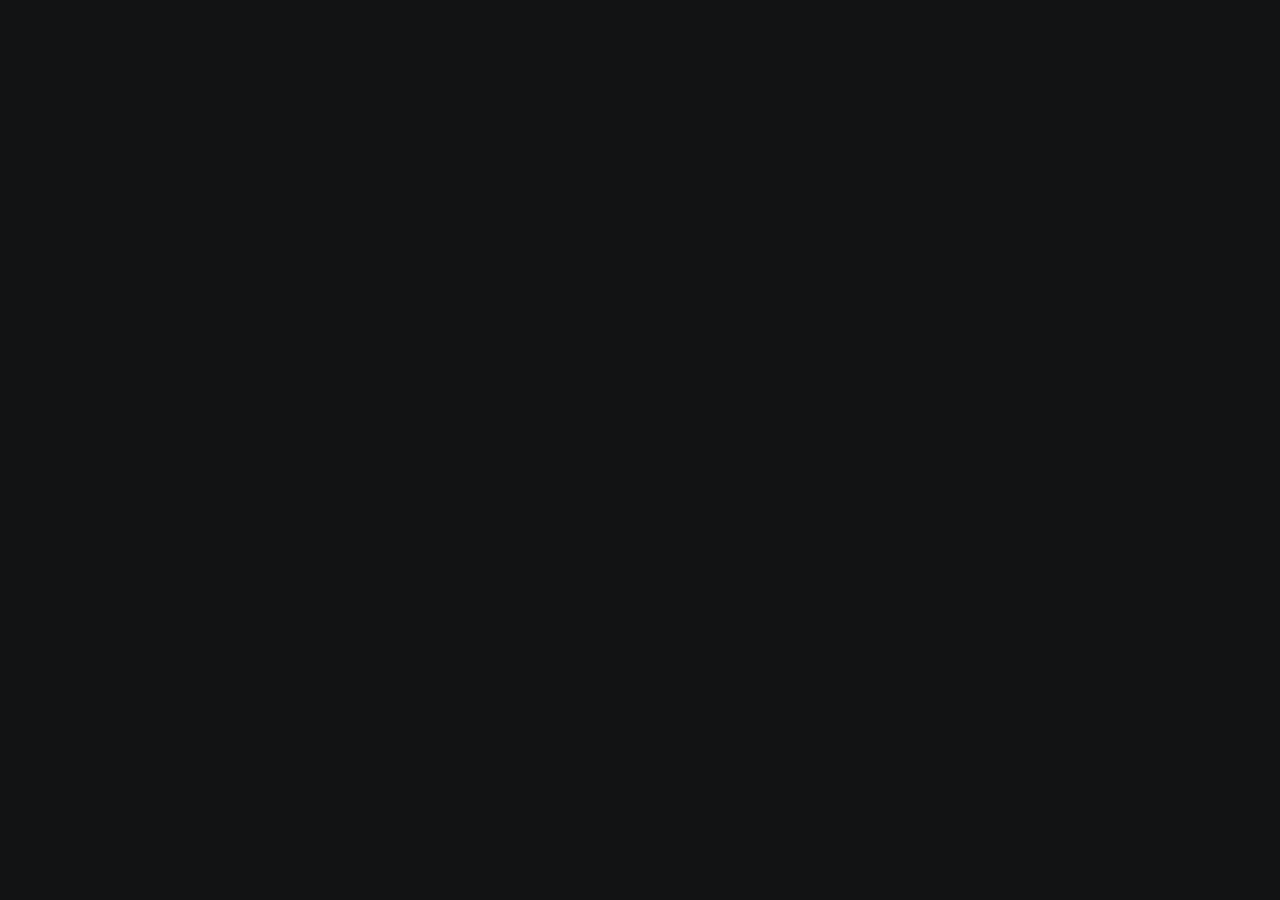
==== about.html @ 6a7b7df0 "Finished site" ====
<!DOCTYPE html>

<html lang="en">

<head>
    <meta charset="utf-8" />
    <meta name="viewport" content="width=device-width, initial-scale=1">
    <title>jtpeller - About me</title>

    <!-- CSS & Bootstrap -->
    <link href="https://cdn.jsdelivr.net/npm/bootstrap@5.2.1/dist/css/bootstrap.min.css" rel="stylesheet" integrity="sha384-iYQeCzEYFbKjA/T2uDLTpkwGzCiq6soy8tYaI1GyVh/UjpbCx/TYkiZhlZB6+fzT"
        crossorigin="anonymous">
    <link rel='stylesheet' href='styles.css'>
    <link rel='stylesheet' href='site-styles.css'>

    <!-- scripts -->
    <script src='https://d3js.org/d3.v5.min.js'></script>
    <script src="scripts/common.js"></script>
    <script src="scripts/about.js"></script>
</head>

<body>
    <div id="header"></div>
    <div id="content"></div>
    <div id="footer"></div>

    <script src="https://cdn.jsdelivr.net/npm/bootstrap@5.2.1/dist/js/bootstrap.bundle.min.js"
        integrity="sha384-u1OknCvxWvY5kfmNBILK2hRnQC3Pr17a+RTT6rIHI7NnikvbZlHgTPOOmMi466C8" crossorigin="anonymous"></script>
</body>

</html>
---- styles.css ----
/* ELEMENTS */
body {
    font-family:  "Lucida Console", monospace;
    display: flex;
    flex-direction: column;
	background-color: rgb(18, 19, 20) !important;
	color: rgb(235, 235, 235) !important;
}

li > a,
h4 > a {
    color: white;
    text-decoration: none;
}

hr {
    border: 1px solid white;
}

/* CLASSES */
.banner {
    opacity: 0;

    animation: fadeIn 1s ease-in-out 1;
    animation-delay: 250ms;
    animation-fill-mode: forwards;
}

.dark-item {
    background-color: rgb(18, 19, 20) !important;
    color: white;
}

a.dark-item,
.navbar-brand,
.nav-link,
.my-link {
    transition: color 200ms ease-in-out;
}


a.dark-item:hover,
.navbar-brand:hover,
.nav-link:hover,
.my-link:hover {
    color: rgb(0, 102, 255) !important;
}

.grabber {
    padding: 2rem 0;
}

.fixed-nav {
    position: fixed;
    z-index: 1;
    top: 3rem;
    width: inherit;
}

.fixed-top {
    position: fixed;
    top: 0;
    right: 0;
    left:0;
    z-index: 1030;
    background-color:rgb(18, 19, 20);
}

.footer {
	background-color: rgb(18, 19, 20) !important;
    position: absolute;
    bottom: 0;
    width: 100%;
    height: 2.5rem;
}

.footer-anim {
    opacity: 0;
    animation: fadeIn 1s ease-in-out 1;
    animation-delay: 1.5s;
    animation-fill-mode: forwards;
}

.link-card {
    height: 3rem;
    width: fit-content;
    margin: auto;
}

.link-list {
    margin: auto;
    list-style: none;
    padding: 0;
    opacity: 0;
    
    animation: fadeIn 1s steps(240) 1;
    animation-delay: 1s;
    animation-fill-mode: forwards;
}

.link-list > li,
.nav-item,
.navbar-nav > .navbar-brand {
    display: inline-block;
    padding: 0 0.5rem;
    min-width: 12rem;
    text-align: center;
}

.link-list li, .nav-item {
    border-right: 1px solid white;
}

.link-list li:first-child, .navbar-nav .nav-item:first-of-type { 
    border-left: 1px solid white;
}

.logo-link {
    width: 30px;
}

.nav-link {
    padding: 0;
}

.nav-item {
    height: fit-content;
    margin: auto;
}

.my-h4 {
    width: 100%;
	padding-top: 1rem;
    padding-bottom: 0.25rem;
    border-bottom: 1.5px solid grey;
}

.subtitle {
    position: absolute;
    text-align: center;
    margin: auto;
    top: 25%;
    left: 20%;
    opacity: 0;

    color: rgb(204, 204, 0);

    transform: rotate(30deg);
    
    animation: fadeIn2 1s ease-in-out 1, flashy 1.2s ease-in-out infinite;
    animation-delay: 500ms;
    animation-fill-mode: forwards;
}

.title {
    font-size: 2rem;
    margin: 5rem 0 2rem 0;
}

.title-card {
    font-size: 10rem;
    padding: 12vw;
    padding-bottom: 10px;
}

.title-box .title-card::after {
    content: "";
    width: 6rem;
    height: 9rem;
    background: rgb(235, 235, 235);
    display: inline-block;
    margin: auto;
    margin-left: 10px;

    animation: cursor-blink 2s ease-in infinite;
    animation-delay: 1s;
}

/* IDs */
#content {
    margin: auto;
}

/* KEYFRAMES */
@keyframes fadeIn {
    0% {
        transform: translateY(20px);
        opacity: 0;
    }
    100% {
        transform: translateY(0);
        opacity: 1;
    }
}

@keyframes cursor-blink {
    0% {
        opacity: 1;
    }
    50% {
        opacity: 0;
    }
    100% {
        opacity: 1;
    }
}

@keyframes flashy {
    0% {
        transform: rotate(-30deg) scale(1);
    }
    50% {
        transform: rotate(-30deg) scale(1.2);
    }
    100% {
        transform: rotate(-30deg) scale(1);
    }
}

@keyframes fadeIn2 {
    0% {
        transform: rotate(-30deg) translateY(20px);
        opacity: 0;
    }
    100% {
        transform: rotate(-30deg) translateY(0);
        opacity: 1;
    }
}
---- site-styles.css ----
html {
    scroll-padding-top: 70px;   /* to account for the navbar */
}

.lang-logo {
    height: 25px;
    float: right;
    padding-left: 10px;
    padding-right: 10px;
}
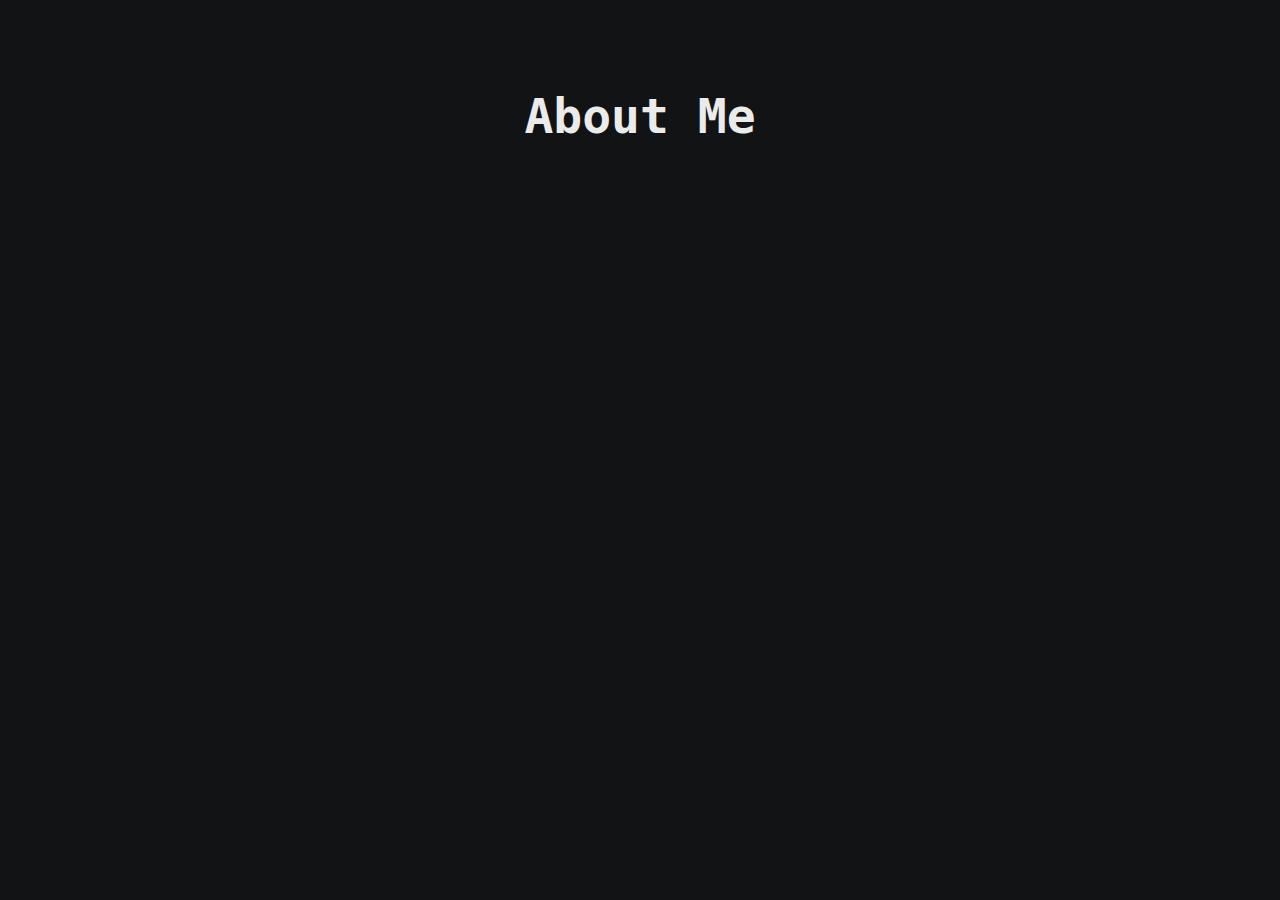
==== commit a71be2af: "Minor changes" ====
--- a/about.html
+++ b/about.html
@@ -1,6 +1,6 @@
 <!DOCTYPE html>
 
-<html lang="en">
+<html lang="en-us">
 
 <head>
     <meta charset="utf-8" />
@@ -8,24 +8,24 @@
     <title>jtpeller - About me</title>
 
     <!-- CSS & Bootstrap -->
-    <link href="https://cdn.jsdelivr.net/npm/bootstrap@5.2.1/dist/css/bootstrap.min.css" rel="stylesheet" integrity="sha384-iYQeCzEYFbKjA/T2uDLTpkwGzCiq6soy8tYaI1GyVh/UjpbCx/TYkiZhlZB6+fzT"
-        crossorigin="anonymous">
-    <link rel='stylesheet' href='styles.css'>
-    <link rel='stylesheet' href='site-styles.css'>
+    <link href="https://cdn.jsdelivr.net/npm/bootstrap@5.3.2/dist/css/bootstrap.min.css" rel="stylesheet" integrity="sha384-T3c6CoIi6uLrA9TneNEoa7RxnatzjcDSCmG1MXxSR1GAsXEV/Dwwykc2MPK8M2HN" crossorigin="anonymous">
+    <link rel='stylesheet' href='styles/content.css'>
+    <link rel='stylesheet' href='styles/common.css'>
 
     <!-- scripts -->
-    <script src='https://d3js.org/d3.v5.min.js'></script>
+    <script src='https://d3js.org/d3.v7.min.js'></script>
     <script src="scripts/common.js"></script>
     <script src="scripts/about.js"></script>
+    <script src="https://cdn.jsdelivr.net/npm/bootstrap@5.3.2/dist/js/bootstrap.bundle.min.js" integrity="sha384-C6RzsynM9kWDrMNeT87bh95OGNyZPhcTNXj1NW7RuBCsyN/o0jlpcV8Qyq46cDfL" crossorigin="anonymous"></script>
 </head>
 
 <body>
-    <div id="header"></div>
-    <div id="content"></div>
-    <div id="footer"></div>
-
-    <script src="https://cdn.jsdelivr.net/npm/bootstrap@5.2.1/dist/js/bootstrap.bundle.min.js"
-        integrity="sha384-u1OknCvxWvY5kfmNBILK2hRnQC3Pr17a+RTT6rIHI7NnikvbZlHgTPOOmMi466C8" crossorigin="anonymous"></script>
+    <div class="container">
+        <div id="header"></div>
+        <div id="main">
+            <h1 class="text-center title">About Me</h1>
+        </div>
+    </div>
 </body>
 
 </html>
--- a/styles/content.css
+++ b/styles/content.css
@@ -0,0 +1,174 @@
+/* ELEMENTS */
+html {
+    scroll-padding-top: 70px;   /* to account for the navbar */
+}
+
+img {
+    max-inline-size: 100%;
+    block-size: auto;
+}
+
+/* CLASSES */
+.card {
+    background-color: var(--bg-color);
+    color: white;
+    margin: 10px 0px;
+    padding: 10px;
+    box-shadow: 0px 0px 8px grey;
+}
+
+.card-link {
+    text-decoration: underline;
+}
+
+.carousel .carousel-item img {
+    max-height: 420px;
+    object-fit: contain;
+    aspect-ratio: 1.8;
+}
+
+.container {
+    transition: ease all 0.5s;
+}
+
+.grabber {
+    padding: 1rem 0;
+}
+
+.fixed-top {
+    position: fixed;
+    top: 0;
+    right: 0;
+    left:0;
+    z-index: 1030;
+    background-color: rgb(10, 10, 10);
+}
+
+.lang-logo {
+    height: 40px;
+    padding-left: 10px;
+    padding-right: 10px;
+}
+
+.nav-item,
+.navbar-nav > .navbar-brand {
+    display: inline-block;
+    padding: 0 0.5rem;
+    min-width: 12rem;
+    text-align: center;
+}
+
+.section-header {
+    width: 100%;
+	padding-top: 1rem;
+    padding-bottom: 0.25rem;
+    border-bottom: 1.5px solid grey;
+
+    transition: ease all 0.5s;
+}
+
+.text-shadow {
+    text-shadow: -2px -2px 0 #000000,
+        2px -2px 0 #000000,
+        -2px 2px 0 #000000,
+        2px 2px 0 #000000,
+        -2px 0 0 #000000,
+        2px 0 0 #000000,
+        0 2px 0 #000000,
+        0 -2px 0 #000000;
+}
+
+.title {
+    margin: 5rem 0 2rem 0;
+    transition: ease all 0.5s;
+}
+
+.webpage-button {
+    background-color: black;
+    color: white;
+    padding: 12px;
+    margin: 2px 12px 2px 0px;
+}
+
+/**** SVG CHARTS ****/
+svg {
+    margin: auto;
+}
+
+.axis-label {
+    fill: white;
+}
+
+.bar {
+    fill: var(--accent-color);
+}
+
+.bar-blank {
+    fill: white;
+}
+
+.tick {
+    font-family:  "Lucida Console", monospace;
+    font-size: 16px;
+}
+
+/** QUERIES **/
+/* Desktop */
+@media only screen and (min-width: 1025px) {
+    .title {
+        font-size: 48px;
+    }
+
+    .section-header {
+        font-size: 32px;
+    }
+    
+    .axis-label, .tick {
+        font-size: 20px;
+    }
+}
+
+/* Laptop, Small Screens */
+@media only screen and (min-width: 769px) and (max-width: 1024px) {
+    .title {
+        font-size: 48px;
+    }
+
+    .section-header {
+        font-size: 28px;
+    }
+    
+    .axis-label, .tick {
+        font-size: 20px;
+    }
+}
+
+/* Tablet */
+@media only screen and (min-width: 481px) and (max-width: 768px) {
+    .title {
+        font-size: 40px;
+    }
+
+    .section-header {
+        font-size: 28px;
+    }
+    
+    .axis-label, .tick {
+        font-size: 20px;
+    }
+}
+
+/* Mobile */
+@media only screen and (max-width: 480px) {
+    .title {
+        font-size: 32px;
+    }
+    
+    .section-header {
+        font-size: 22px;
+    }
+    
+    .axis-label, .tick {
+        font-size: 24px;
+    }
+}--- a/styles/common.css
+++ b/styles/common.css
@@ -0,0 +1,38 @@
+:root {
+    --accent-color: rgb(0, 183, 255);
+    --bg-color: rgb(18, 19, 20);
+}
+
+a {
+    color: white;
+    text-decoration: none;
+}
+
+body {
+    font-family: "Lucida Console", monospace;
+    display: flex;
+    flex-direction: column;
+    background-color: var(--bg-color) !important;
+    color: rgb(235, 235, 235) !important;
+}
+
+.link {
+    transition: color 200ms ease-in-out !important;
+}
+
+.link:hover {
+    color: var(--accent-color) !important;
+}
+
+.logo-link {
+    width: 30px;
+}
+
+.no-border {
+    border: none !important;
+}
+
+.text-center {
+    text-align: center !important;
+}
+
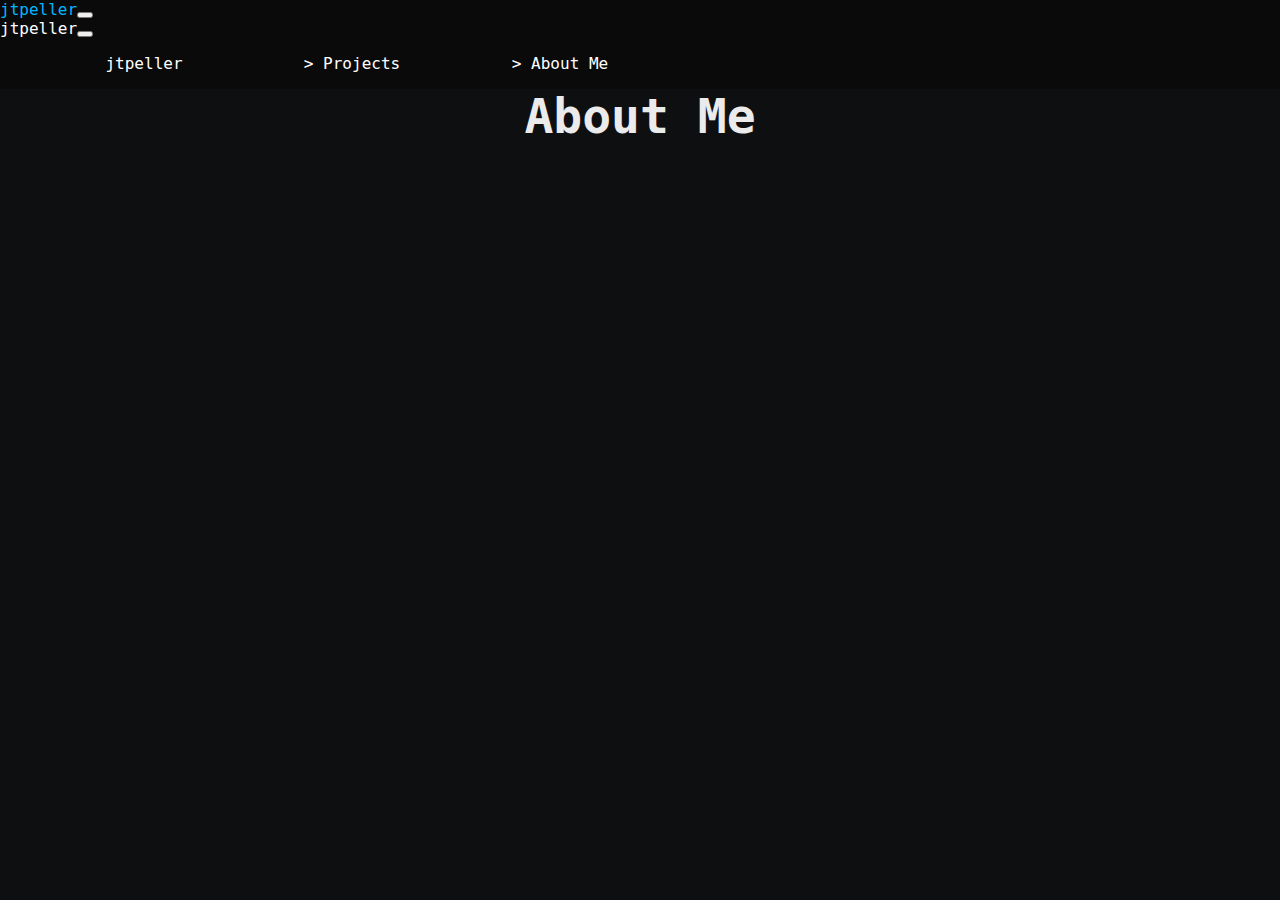
==== commit 53e3ebc2: "Update link" ====
--- a/about.html
+++ b/about.html
@@ -5,7 +5,7 @@
 <head>
     <meta charset="utf-8" />
     <meta name="viewport" content="width=device-width, initial-scale=1">
-    <title>jtpeller - About me</title>
+    <title>About | jtpeller</title>
 
     <!-- CSS & Bootstrap -->
     <link href="https://cdn.jsdelivr.net/npm/bootstrap@5.3.2/dist/css/bootstrap.min.css" rel="stylesheet" integrity="sha384-T3c6CoIi6uLrA9TneNEoa7RxnatzjcDSCmG1MXxSR1GAsXEV/Dwwykc2MPK8M2HN" crossorigin="anonymous">
--- a/styles/content.css
+++ b/styles/content.css
@@ -9,6 +9,10 @@
 }
 
 /* CLASSES */
+.bg-nav-dark {
+    background-color: rgb(10, 10, 10);
+}
+
 .card {
     background-color: var(--bg-color);
     color: white;
@@ -33,6 +37,7 @@
 
 .grabber {
     padding: 1rem 0;
+    font-style: italic;
 }
 
 .fixed-top {
@@ -41,7 +46,6 @@
     right: 0;
     left:0;
     z-index: 1030;
-    background-color: rgb(10, 10, 10);
 }
 
 .lang-logo {
@@ -84,7 +88,6 @@
 }
 
 .webpage-button {
-    background-color: black;
     color: white;
     padding: 12px;
     margin: 2px 12px 2px 0px;
@@ -95,8 +98,11 @@
     margin: auto;
 }
 
-.axis-label {
+.y-axis-label {
     fill: white;
+    text-anchor: middle;
+    transform: rotate(-90deg);
+    font-size: 25px;
 }
 
 .bar {
@@ -105,6 +111,12 @@
 
 .bar-blank {
     fill: white;
+}
+
+.bar-label {
+    fill: white;
+    text-anchor: middle;
+    font-size: 25px;
 }
 
 .tick {
--- a/styles/common.css
+++ b/styles/common.css
@@ -1,11 +1,6 @@
 :root {
     --accent-color: rgb(0, 183, 255);
-    --bg-color: rgb(18, 19, 20);
-}
-
-a {
-    color: white;
-    text-decoration: none;
+    --bg-color: rgb(14, 15, 16);
 }
 
 body {
@@ -17,6 +12,8 @@
 }
 
 .link {
+    color: white;
+    text-decoration: none;
     transition: color 200ms ease-in-out !important;
 }
 
@@ -28,6 +25,11 @@
     width: 30px;
 }
 
+.btn-logo {
+    width: 20px;
+    margin: 0px 0px 5px 15px;
+}
+
 .no-border {
     border: none !important;
 }
@@ -35,4 +37,3 @@
 .text-center {
     text-align: center !important;
 }
-
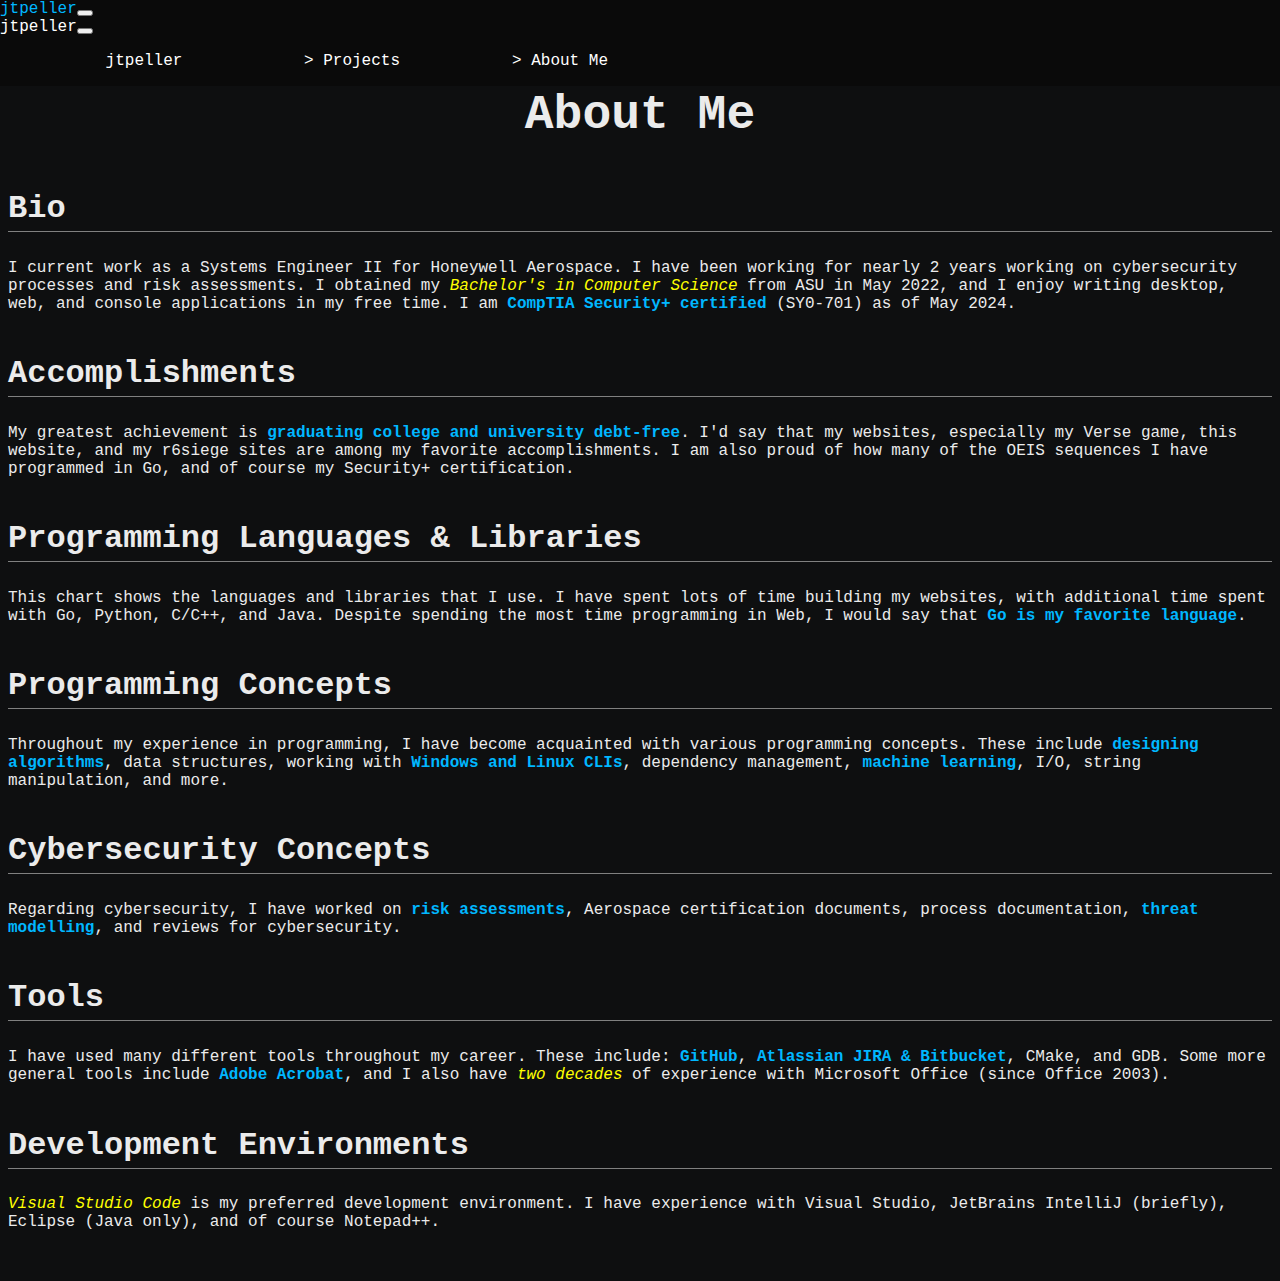
==== commit 0b202a46: "Major site changes" ====
--- a/about.html
+++ b/about.html
@@ -8,7 +8,8 @@
     <title>About | jtpeller</title>
 
     <!-- CSS & Bootstrap -->
-    <link href="https://cdn.jsdelivr.net/npm/bootstrap@5.3.2/dist/css/bootstrap.min.css" rel="stylesheet" integrity="sha384-T3c6CoIi6uLrA9TneNEoa7RxnatzjcDSCmG1MXxSR1GAsXEV/Dwwykc2MPK8M2HN" crossorigin="anonymous">
+    <link href="https://cdn.jsdelivr.net/npm/bootstrap@5.3.2/dist/css/bootstrap.min.css" rel="stylesheet"
+        integrity="sha384-T3c6CoIi6uLrA9TneNEoa7RxnatzjcDSCmG1MXxSR1GAsXEV/Dwwykc2MPK8M2HN" crossorigin="anonymous">
     <link rel='stylesheet' href='styles/content.css'>
     <link rel='stylesheet' href='styles/common.css'>
 
@@ -16,14 +17,81 @@
     <script src='https://d3js.org/d3.v7.min.js'></script>
     <script src="scripts/common.js"></script>
     <script src="scripts/about.js"></script>
-    <script src="https://cdn.jsdelivr.net/npm/bootstrap@5.3.2/dist/js/bootstrap.bundle.min.js" integrity="sha384-C6RzsynM9kWDrMNeT87bh95OGNyZPhcTNXj1NW7RuBCsyN/o0jlpcV8Qyq46cDfL" crossorigin="anonymous"></script>
+    <script src="https://cdn.jsdelivr.net/npm/bootstrap@5.3.2/dist/js/bootstrap.bundle.min.js"
+        integrity="sha384-C6RzsynM9kWDrMNeT87bh95OGNyZPhcTNXj1NW7RuBCsyN/o0jlpcV8Qyq46cDfL"
+        crossorigin="anonymous"></script>
 </head>
 
 <body>
     <div class="container">
         <div id="header"></div>
-        <div id="main">
+        <div id="main" class="container-lg pb-5">
             <h1 class="text-center title">About Me</h1>
+            <div id="section-0">
+                <h2 class="section-header">Bio</h2>
+                <p>
+                    I current work as a Systems Engineer II for Honeywell Aerospace. 
+                    I have been working for nearly 2 years working on cybersecurity 
+                    processes and risk assessments. I obtained my <i>Bachelor's in 
+                    Computer Science</i> from ASU in May 2022, and I enjoy writing desktop,
+                    web, and console applications in my free time. I am <b>CompTIA Security+
+                    certified</b> (SY0-701) as of May 2024.
+                </p>
+            </div>
+            <div id="section-1">
+                <h2 class="section-header">Accomplishments</h2>
+                <p>
+                    My greatest achievement is <b>graduating college and university 
+                    debt-free</b>. I'd say that my websites, especially my Verse game, 
+                    this website, and my r6siege sites are among my favorite accomplishments.
+                    I am also proud of how many of the OEIS sequences I have programmed 
+                    in Go, and of course my Security+ certification.
+                </p>
+            </div>
+            <div id="section-2">
+                <h2 class="section-header">Programming Languages & Libraries</h2>
+                <p>
+                    This chart shows the languages and libraries that I use. I have spent
+                    lots of time building my websites, with additional time spent with
+                    Go, Python, C/C++, and Java. Despite spending the most time programming
+                    in Web, I would say that <b>Go is my favorite language</b>.
+                </p>
+                <div class="chart" id="chart-div"></div>
+            </div>
+            <div id="section-3">
+                <h2 class="section-header">Programming Concepts</h2>
+                <p>
+                    Throughout my experience in programming, I have become acquainted with 
+                    various programming concepts. These include <b>designing algorithms</b>,
+                    data structures, working with <b>Windows and Linux CLIs</b>, dependency 
+                    management, <b>machine learning</b>, I/O, string manipulation, and more.
+                </p>
+            </div>
+            <div id="section-4">
+                <h2 class="section-header">Cybersecurity Concepts</h2>
+                <p>
+                    Regarding cybersecurity, I have worked on <b>risk assessments</b>, Aerospace
+                    certification documents, process documentation, <b>threat modelling</b>,
+                    and reviews for cybersecurity.
+                </p>
+            </div>
+            <div id="section-5">
+                <h2 class="section-header">Tools</h2>
+                <p>
+                    I have used many different tools throughout my career. These include:
+                    <b>GitHub</b>, <b>Atlassian JIRA & Bitbucket</b>, CMake, and GDB. Some
+                    more general tools include <b>Adobe Acrobat</b>, and I also have 
+                    <i>two decades</i> of experience with Microsoft Office (since Office 2003).
+                </p>
+            </div>
+            <div id="section-6">
+                <h2 class="section-header">Development Environments</h2>
+                <p>
+                    <i>Visual Studio Code</i> is my preferred development environment.
+                    I have experience with Visual Studio, JetBrains IntelliJ (briefly),
+                    Eclipse (Java only), and of course Notepad++.
+                </p>
+            </div>
         </div>
     </div>
 </body>
--- a/styles/content.css
+++ b/styles/content.css
@@ -1,4 +1,12 @@
 /* ELEMENTS */
+b {     /* used to highlight in about.html */
+    color: var(--accent-color);
+}
+
+i {     /* used to highlight in about.html */
+    color: var(--secondary-color);
+}
+
 html {
     scroll-padding-top: 70px;   /* to account for the navbar */
 }
@@ -33,6 +41,12 @@
 
 .container {
     transition: ease all 0.5s;
+}
+
+.chart {
+    max-width: 75%;
+    margin-left: auto;
+    margin-right: auto;
 }
 
 .grabber {
@@ -138,6 +152,10 @@
     .axis-label, .tick {
         font-size: 20px;
     }
+
+    .chart {
+        max-width: 50%;
+    }
 }
 
 /* Laptop, Small Screens */
@@ -153,6 +171,10 @@
     .axis-label, .tick {
         font-size: 20px;
     }
+
+    .chart {
+        max-width: 75%;
+    }
 }
 
 /* Tablet */
@@ -168,6 +190,10 @@
     .axis-label, .tick {
         font-size: 20px;
     }
+
+    .chart {
+        max-width: 75%;
+    }
 }
 
 /* Mobile */
@@ -183,4 +209,8 @@
     .axis-label, .tick {
         font-size: 24px;
     }
+
+    .chart {
+        max-width: 75%;
+    }
 }--- a/styles/common.css
+++ b/styles/common.css
@@ -1,5 +1,6 @@
 :root {
     --accent-color: rgb(0, 183, 255);
+    --secondary-color: rgb(255, 255, 0);
     --bg-color: rgb(14, 15, 16);
 }
 
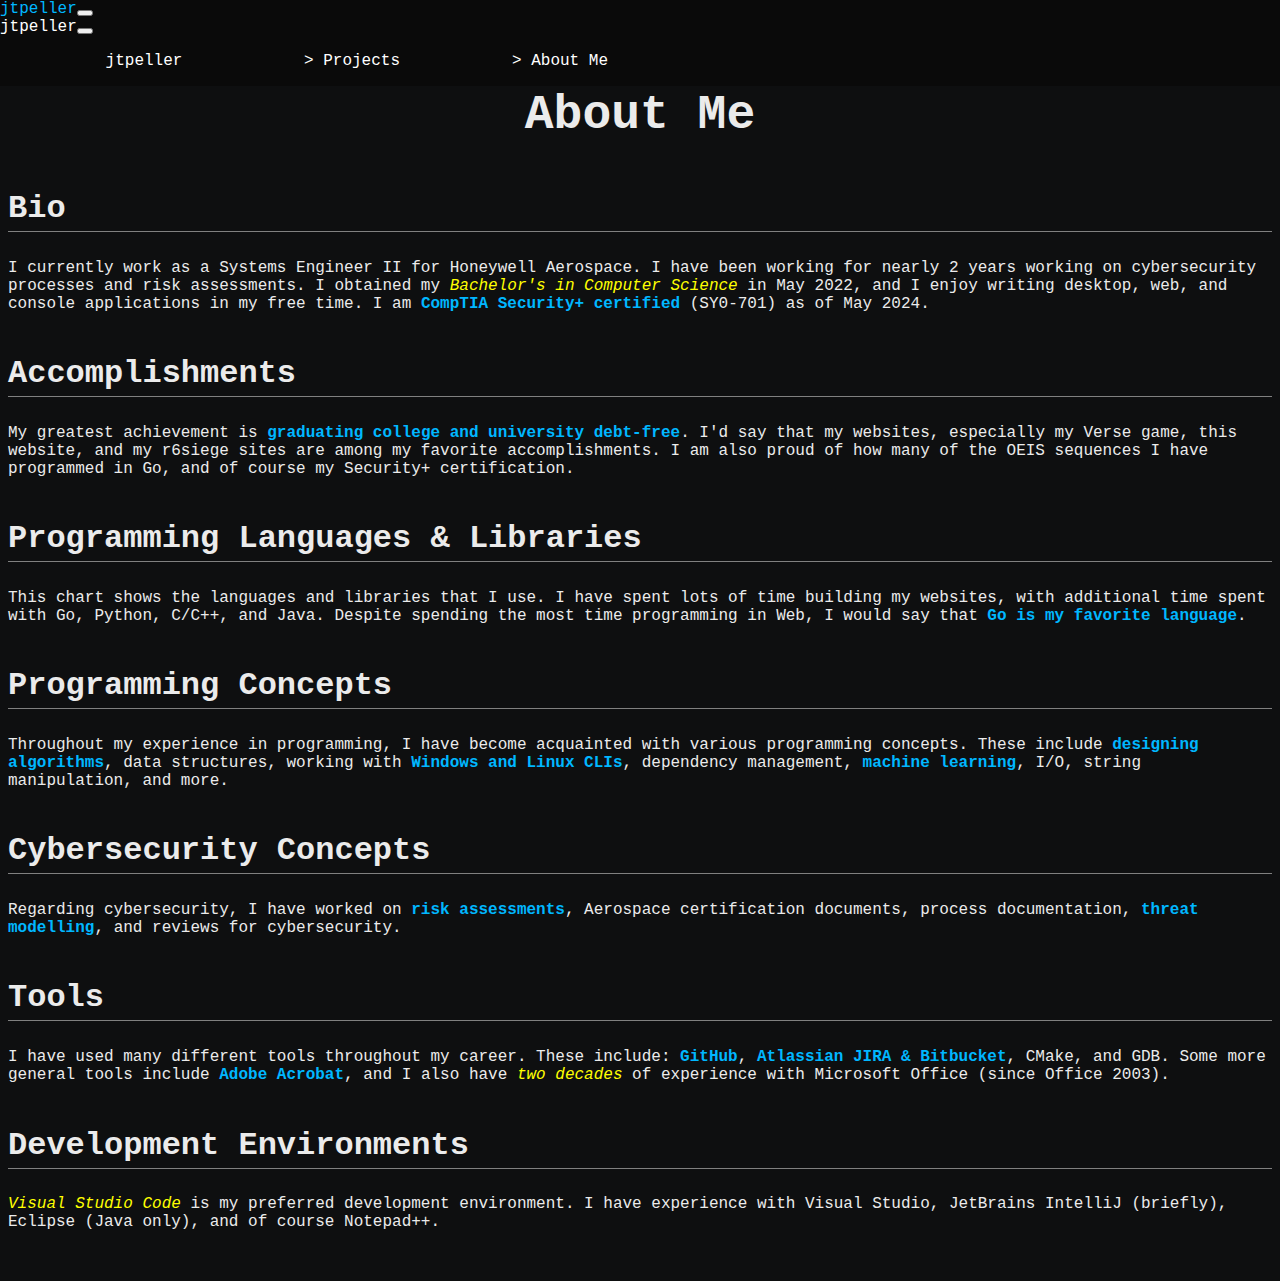
==== commit b391e7c0: "Update about.html" ====
--- a/about.html
+++ b/about.html
@@ -30,10 +30,10 @@
             <div id="section-0">
                 <h2 class="section-header">Bio</h2>
                 <p>
-                    I current work as a Systems Engineer II for Honeywell Aerospace. 
+                    I currently work as a Systems Engineer II for Honeywell Aerospace. 
                     I have been working for nearly 2 years working on cybersecurity 
                     processes and risk assessments. I obtained my <i>Bachelor's in 
-                    Computer Science</i> from ASU in May 2022, and I enjoy writing desktop,
+                    Computer Science</i> in May 2022, and I enjoy writing desktop,
                     web, and console applications in my free time. I am <b>CompTIA Security+
                     certified</b> (SY0-701) as of May 2024.
                 </p>
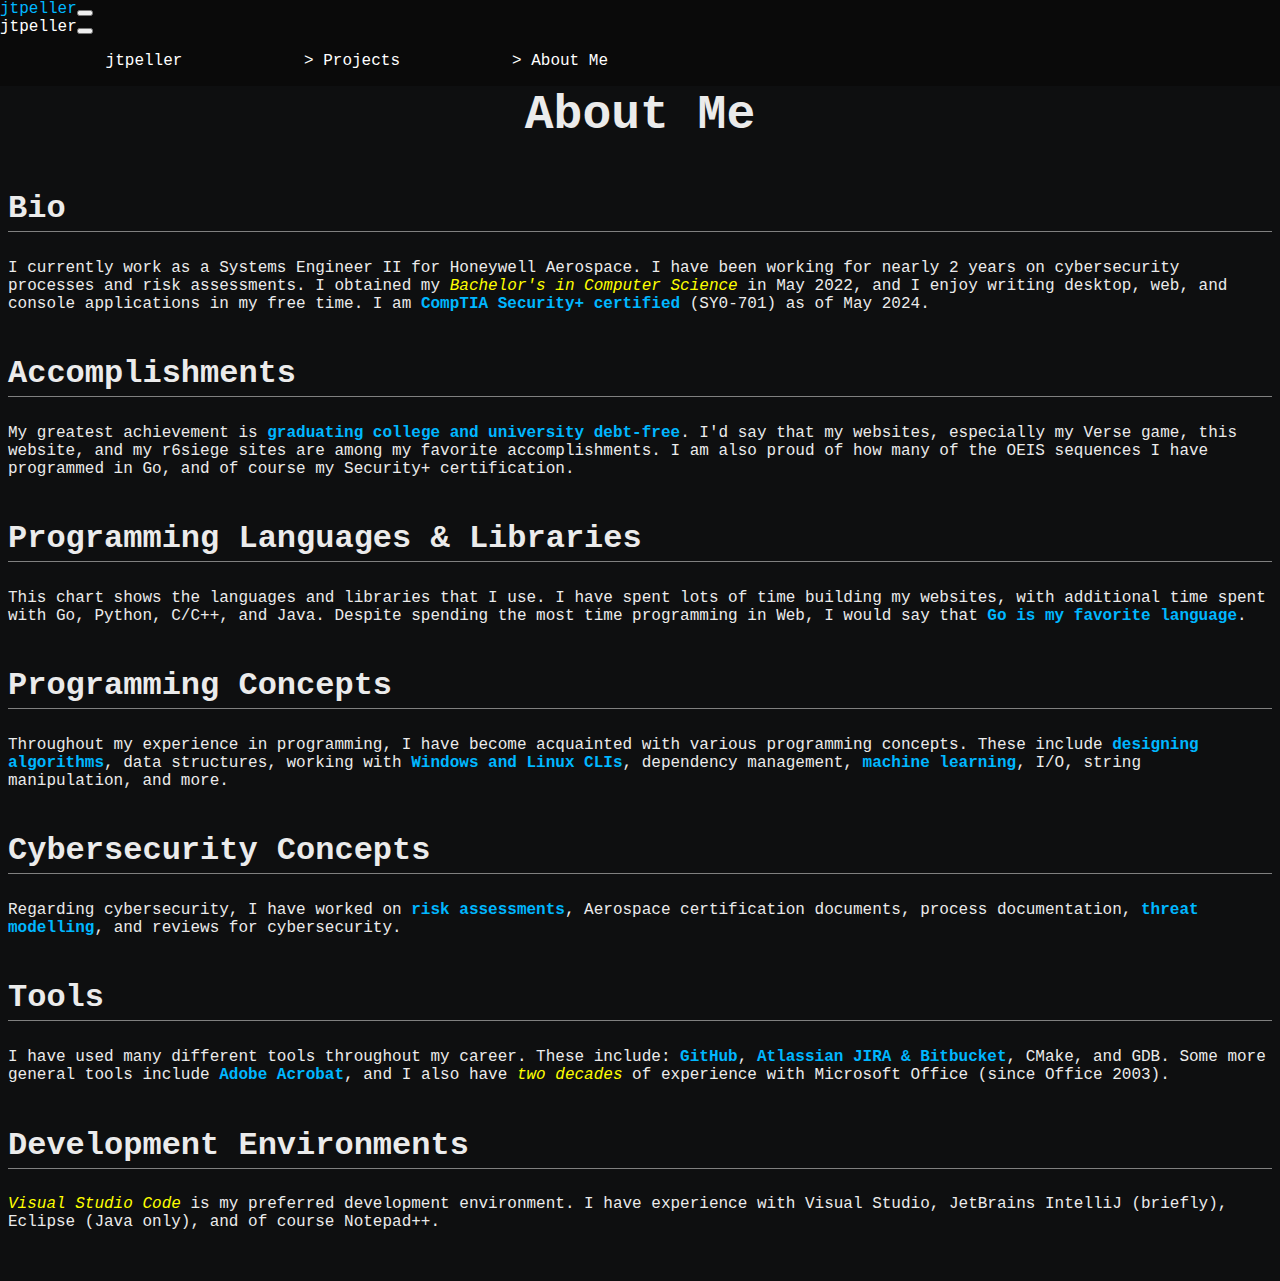
==== commit d9059d1a: "Various updates" ====
--- a/about.html
+++ b/about.html
@@ -31,7 +31,7 @@
                 <h2 class="section-header">Bio</h2>
                 <p>
                     I currently work as a Systems Engineer II for Honeywell Aerospace. 
-                    I have been working for nearly 2 years working on cybersecurity 
+                    I have been working for nearly 2 years on cybersecurity 
                     processes and risk assessments. I obtained my <i>Bachelor's in 
                     Computer Science</i> in May 2022, and I enjoy writing desktop,
                     web, and console applications in my free time. I am <b>CompTIA Security+
